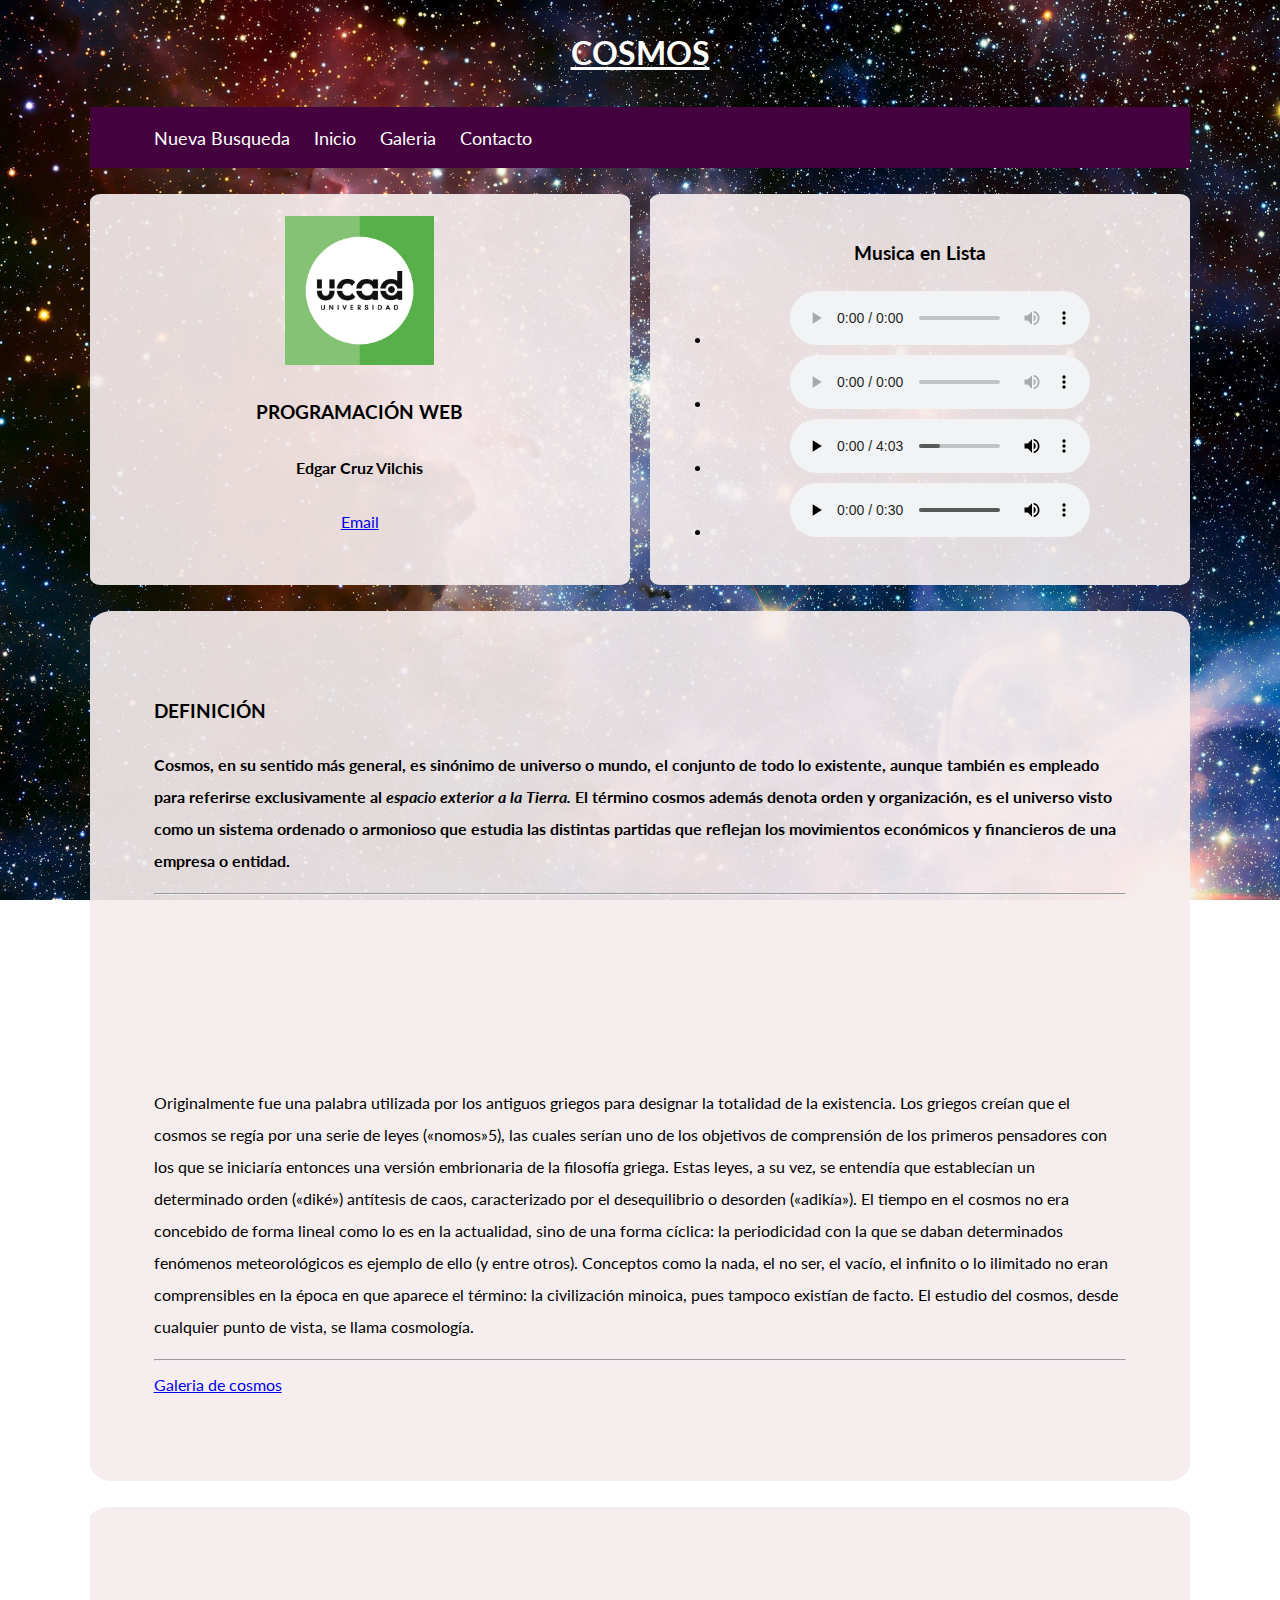
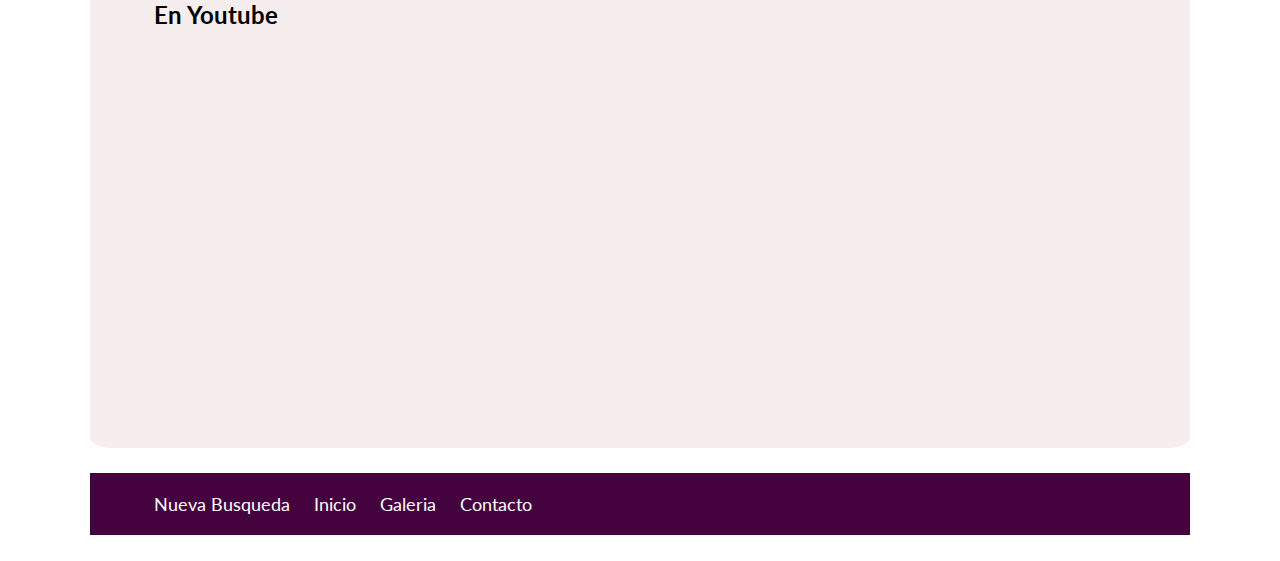
==== index.html @ a137c59d "Add files via upload" ====
<!DOCTYPE html>
<html lang="en">

	<head>
		<meta charset="UTF-8">
		<meta name="viewport" content="width=device-width, initial-scale=1.0">
		<link href="https://fonts.googleapis.com/css2?family=Lato:ital,wght@0,400;0,700;0,900;1,300&display=swap" rel="stylesheet">
		<title> COSMOS </title>
		<link rel="icon" type="image/jpg" href="icon.png"/>
		<link rel="stylesheet" href="css/normalize.css">
		<link rel="stylesheet" href="css/stylo.css">
	</head>

		<body class="fondo">
		

	<!-- TITULO -->	
		<h1> COSMOS  </h1>


		<footer>
			<nav class="navegacion">
				<a target="_blank"  href="https://www.google.com/">Nueva Busqueda</a>
				<a href="#">Inicio</a>
				<a href="#">Galeria</a>
				<a href="#">Contacto</a>
			</nav>
		</footer>

	<!-- PRESENTACION -->	
	<div  class="flex">


	
		<div class= "portada">
			<div>
				<img src="ucad.jpg"" alt="UCAD" width="30%" height="30%"> </div>
			<div>
				<h3>PROGRAMACIÓN WEB</h3>
				<h4>Edgar Cruz Vilchis</h4>
				<a href="mail:ecruzv@ucad.edu.mx" title="Enviar un correo">Email</a>
			</div>
		</div>

		<div class= "portada">

			<H3>Musica en Lista</H3>
				<ul>
					<li><audio  controls autoplay >
						<source src="Space.mp3" type="audio/mpeg">
						</audio>
					</li>
					<li><audio  controls >
						<source src="Space2.mp3" type="audio/mpeg">
						</audio>
					</li>
					<li><audio  controls >
						<source src="Space3.mp3" type="audio/mpeg">
						</audio>
					</li>
					<li><audio  controls >
						<source src="Space4.mp3" type="audio/mpeg">
						</audio>
					</li>
				</ul>
		</div>

	</div>

	<!-- DEFINICION -->
		<div class="principal">
		<h3>DEFINICIÓN</h3>
		<strong> Cosmos, en su sentido más general, es sinónimo de universo o mundo, el conjunto de todo lo existente, 
			aunque también es empleado para referirse exclusivamente al <i>espacio exterior a la Tierra.</i>
			​ El término cosmos además denota orden y organización, es el universo visto como un sistema ordenado o armonioso que estudia las 
		distintas partidas que reflejan los movimientos económicos y financieros de una empresa o entidad.</strong> 
		
		<p>
        <hr>
        <p>

			<video autoplay muted loop>
<source src="cosmos.mp4" type"video/mp4">

			</video>
			<p>

			Originalmente fue una palabra utilizada por los antiguos griegos para designar la totalidad de la existencia. 
			Los griegos creían que el cosmos se regía por una serie de leyes («nomos»5​), 
			las cuales serían uno de los objetivos de comprensión de los primeros pensadores con los que se iniciaría entonces 
			una versión embrionaria de la filosofía griega. Estas leyes, a su vez, se entendía que establecían un determinado orden 
			(«diké») antítesis de caos, caracterizado por el desequilibrio o desorden («adikía»). 
			El tiempo en el cosmos no era concebido de forma lineal como lo es en la actualidad, sino de una forma cíclica: 
			la periodicidad con la que se daban determinados fenómenos meteorológicos es ejemplo de ello (y entre otros). 
			Conceptos como la nada, el no ser, el vacío, el infinito o lo ilimitado no eran comprensibles en la época en que 
			aparece el término: la civilización minoica, pues tampoco existían de facto. El estudio del cosmos, desde cualquier 
			punto de vista, se llama cosmología.
		<p>
		 <hr>
		 <a href=https://pixabay.com/es/images/search/cosmos/>Galeria de cosmos</a>
		 <p>

		</div >

		<div class="principal">

		<h2>En Youtube</h2>
			<iframe width="560" height="315" src="https://www.youtube.com/embed/Y_plhk1FUQA?controls=0" title="COSMOS" frameborder="0" allow="accelerometer; autoplay; clipboard-write; encrypted-media; gyroscope; picture-in-picture" allowfullscreen></iframe>

		</div>
		
		<footer>
			<nav class="navegacion">
				<a target="_blank"  href="https://www.google.com/">Nueva Busqueda</a>
				<a href="#">Inicio</a>
				<a href="#">Galeria</a>
				<a href="#">Contacto</a>
			</nav>
		</footer>

		</body>
		
</html>
---- css/stylo.css ----
html{
    font-size: 62.5%; /*Reset para rems*/
}

/*Fuentes */
body{
    font-family: 'Lato', sans-serif;
    font-size: 1.6rem;
    line-height: 2;
    
}

h1{
    color:white;
    text-align: center;
    text-decoration-line: underline;
}
.fondo{
background-image: url(../cosmos.jpg);
background-size: cover;
background-attachment: fixed;
}

.portada{

    background-color: rgba(245, 237, 237, 0.918);
    border-radius: 2%;
    padding: 2%;
        flex-basis: calc(46% - 1rem);
        text-align: center;
    }
    
.principal{
margin: 0% 7% 2% 7%;
background-color: rgba(245, 237, 237, 0.918);
border-radius: 2%;
padding: 5%;
}

.header{
    align-content: center;
}

.flex{
    margin: 0% 7% 2% 7%;
    display: flex;
    justify-content: space-between;

}

footer{
    color: rgb(255, 255, 255);    
    margin: 0% 7% 2% 7%;
    background-color: rgb(68, 3, 63);
    padding-left: 5%;
    padding-top: 1% ;
    padding-bottom:1% ;

    }

    .navegacion a {
        color: rgb(255, 255, 255);
        text-decoration: none;
        font-size: 1.8rem;
        margin-right: 2rem;
    }
    
    .navegacion a:hover {
        font-weight: 900;
    }
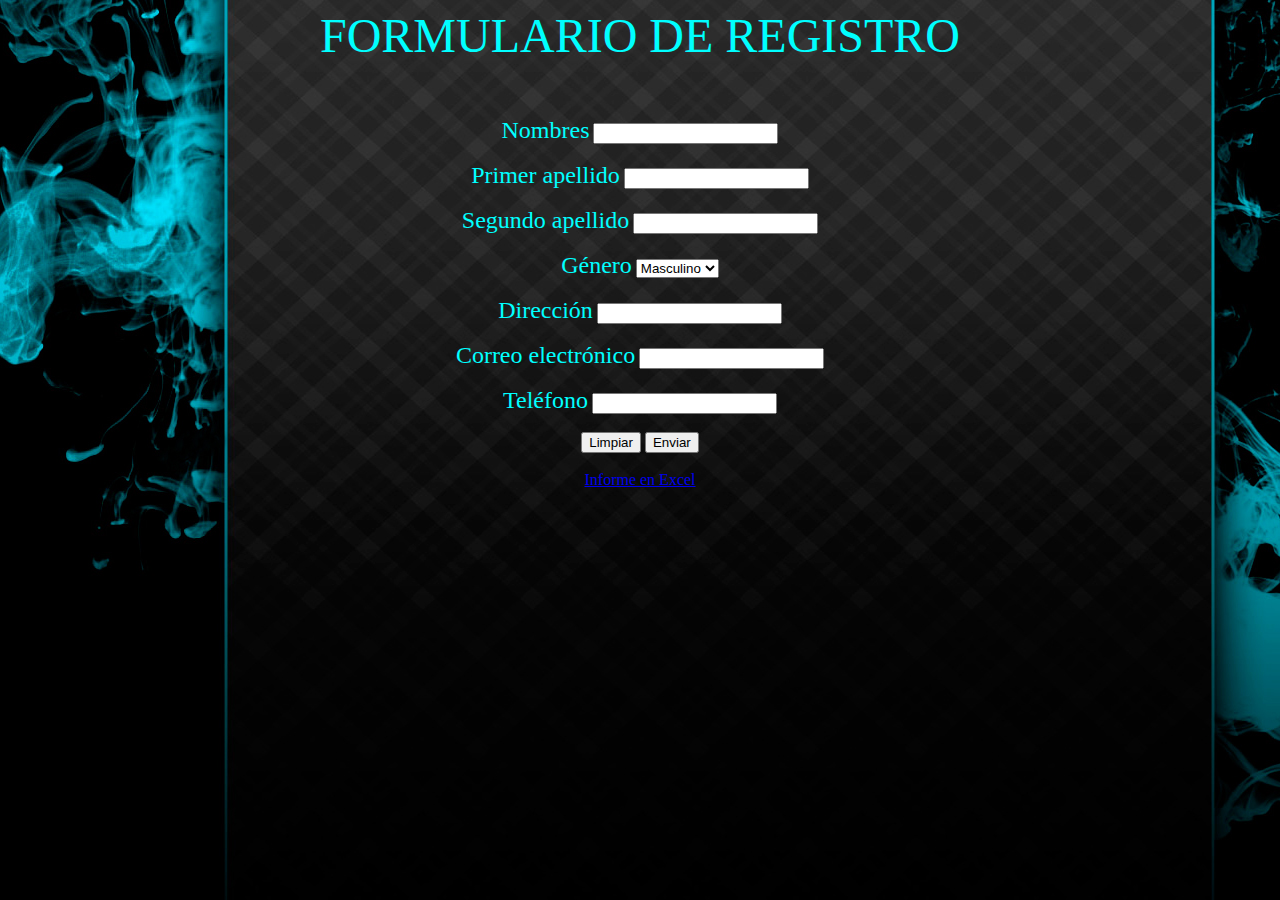
==== commit bd4c86d6: "eee" ====
--- a/index.html
+++ b/index.html
@@ -1,124 +1,55 @@
-<!DOCTYPE html>
-<html lang="en">
 
-	<head>
-		<meta charset="UTF-8">
-		<meta name="viewport" content="width=device-width, initial-scale=1.0">
-		<link href="https://fonts.googleapis.com/css2?family=Lato:ital,wght@0,400;0,700;0,900;1,300&display=swap" rel="stylesheet">
-		<title> COSMOS </title>
-		<link rel="icon" type="image/jpg" href="icon.png"/>
-		<link rel="stylesheet" href="css/normalize.css">
-		<link rel="stylesheet" href="css/stylo.css">
-	</head>
-
-		<body class="fondo">
-		
-
-	<!-- TITULO -->	
-		<h1> COSMOS  </h1>
+<html>
+<head>
+<meta http-equiv="Content-Type" content="text/html; charset=utf-8" />
+<title>Formulario Sindy Isaza</title>
+</head>
+<body background="Imagenes/fondo.jpg">
 
 
-		<footer>
-			<nav class="navegacion">
-				<a target="_blank"  href="https://www.google.com/">Nueva Busqueda</a>
-				<a href="#">Inicio</a>
-				<a href="#">Galeria</a>
-				<a href="#">Contacto</a>
-			</nav>
-		</footer>
+<form <strong action="apgform1.7.php">
 
-	<!-- PRESENTACION -->	
-	<div  class="flex">
+<P ALIGN=center> 
 
 
-	
-		<div class= "portada">
-			<div>
-				<img src="ucad.jpg"" alt="UCAD" width="30%" height="30%"> </div>
-			<div>
-				<h3>PROGRAMACIÓN WEB</h3>
-				<h4>Edgar Cruz Vilchis</h4>
-				<a href="mail:ecruzv@ucad.edu.mx" title="Enviar un correo">Email</a>
-			</div>
-		</div>
+<label> <font color="aqua" font size=7> FORMULARIO DE REGISTRO </font> </label>
+<br />
+<br />
+<br />
+<br />
 
-		<div class= "portada">
+<label for="input_nombres"><font color="aqua" font size=5>Nombres</font></label>
+<input id="input_nombres" type="text" name="Nombres" value="" />
+<br />
+<br />
+<label for="primer_apll"><font color="aqua" font size=5>Primer apellido</font></label>
+<input id="primer_apll" type="text" name="Primer apellido" value="" />
+<br /><br />
+<label for="segundo_apll"><font color="aqua" font size=5>Segundo apellido</font></label>
+<input id="segundo_apll" type="text" name="Segundo apellido" value="" />
+<br /><br />
 
-			<H3>Musica en Lista</H3>
-				<ul>
-					<li><audio  controls autoplay >
-						<source src="Space.mp3" type="audio/mpeg">
-						</audio>
-					</li>
-					<li><audio  controls >
-						<source src="Space2.mp3" type="audio/mpeg">
-						</audio>
-					</li>
-					<li><audio  controls >
-						<source src="Space3.mp3" type="audio/mpeg">
-						</audio>
-					</li>
-					<li><audio  controls >
-						<source src="Space4.mp3" type="audio/mpeg">
-						</audio>
-					</li>
-				</ul>
-		</div>
+<label for="input_Genero"><font color="aqua" font size=5>Género</font></label>
+<select id="select_genero" name="Genero">
+<option value="M">Masculino</option>
+<option value="F">Femenino</option>
+</select>
+<br /><br />
 
-	</div>
 
-	<!-- DEFINICION -->
-		<div class="principal">
-		<h3>DEFINICIÓN</h3>
-		<strong> Cosmos, en su sentido más general, es sinónimo de universo o mundo, el conjunto de todo lo existente, 
-			aunque también es empleado para referirse exclusivamente al <i>espacio exterior a la Tierra.</i>
-			​ El término cosmos además denota orden y organización, es el universo visto como un sistema ordenado o armonioso que estudia las 
-		distintas partidas que reflejan los movimientos económicos y financieros de una empresa o entidad.</strong> 
-		
-		<p>
-        <hr>
-        <p>
-
-			<video autoplay muted loop>
-<source src="cosmos.mp4" type"video/mp4">
-
-			</video>
-			<p>
-
-			Originalmente fue una palabra utilizada por los antiguos griegos para designar la totalidad de la existencia. 
-			Los griegos creían que el cosmos se regía por una serie de leyes («nomos»5​), 
-			las cuales serían uno de los objetivos de comprensión de los primeros pensadores con los que se iniciaría entonces 
-			una versión embrionaria de la filosofía griega. Estas leyes, a su vez, se entendía que establecían un determinado orden 
-			(«diké») antítesis de caos, caracterizado por el desequilibrio o desorden («adikía»). 
-			El tiempo en el cosmos no era concebido de forma lineal como lo es en la actualidad, sino de una forma cíclica: 
-			la periodicidad con la que se daban determinados fenómenos meteorológicos es ejemplo de ello (y entre otros). 
-			Conceptos como la nada, el no ser, el vacío, el infinito o lo ilimitado no eran comprensibles en la época en que 
-			aparece el término: la civilización minoica, pues tampoco existían de facto. El estudio del cosmos, desde cualquier 
-			punto de vista, se llama cosmología.
-		<p>
-		 <hr>
-		 <a href=https://pixabay.com/es/images/search/cosmos/>Galeria de cosmos</a>
-		 <p>
-
-		</div >
-
-		<div class="principal">
-
-		<h2>En Youtube</h2>
-			<iframe width="560" height="315" src="https://www.youtube.com/embed/Y_plhk1FUQA?controls=0" title="COSMOS" frameborder="0" allow="accelerometer; autoplay; clipboard-write; encrypted-media; gyroscope; picture-in-picture" allowfullscreen></iframe>
-
-		</div>
-		
-		<footer>
-			<nav class="navegacion">
-				<a target="_blank"  href="https://www.google.com/">Nueva Busqueda</a>
-				<a href="#">Inicio</a>
-				<a href="#">Galeria</a>
-				<a href="#">Contacto</a>
-			</nav>
-		</footer>
-
-		</body>
-		
-</html>
-
+<label for="direccion"><font color="aqua" font size=5>Dirección</font></label>
+<input id="direccion" type="text" name="Direccion" value="" />
+<br /><br />
+<label for="correo"><font color="aqua" font size=5>Correo electrónico</font></label>
+<input id="correo" type="text" name="Correo Electronico" value="" />
+<br /><br />
+<label for="telefono"><font color="aqua" font size=5>Teléfono</font></label>
+<input id="telefono" type="text" name="Telefono" value="" />
+<br /><br />
+<input type="reset" name="reset" value="Limpiar" />
+<input type="submit" name="submit" value="Enviar" />
+<br /><br />
+<a href="form.xls">Informe en Excel</a> 
+</form>
+</body>
+</html>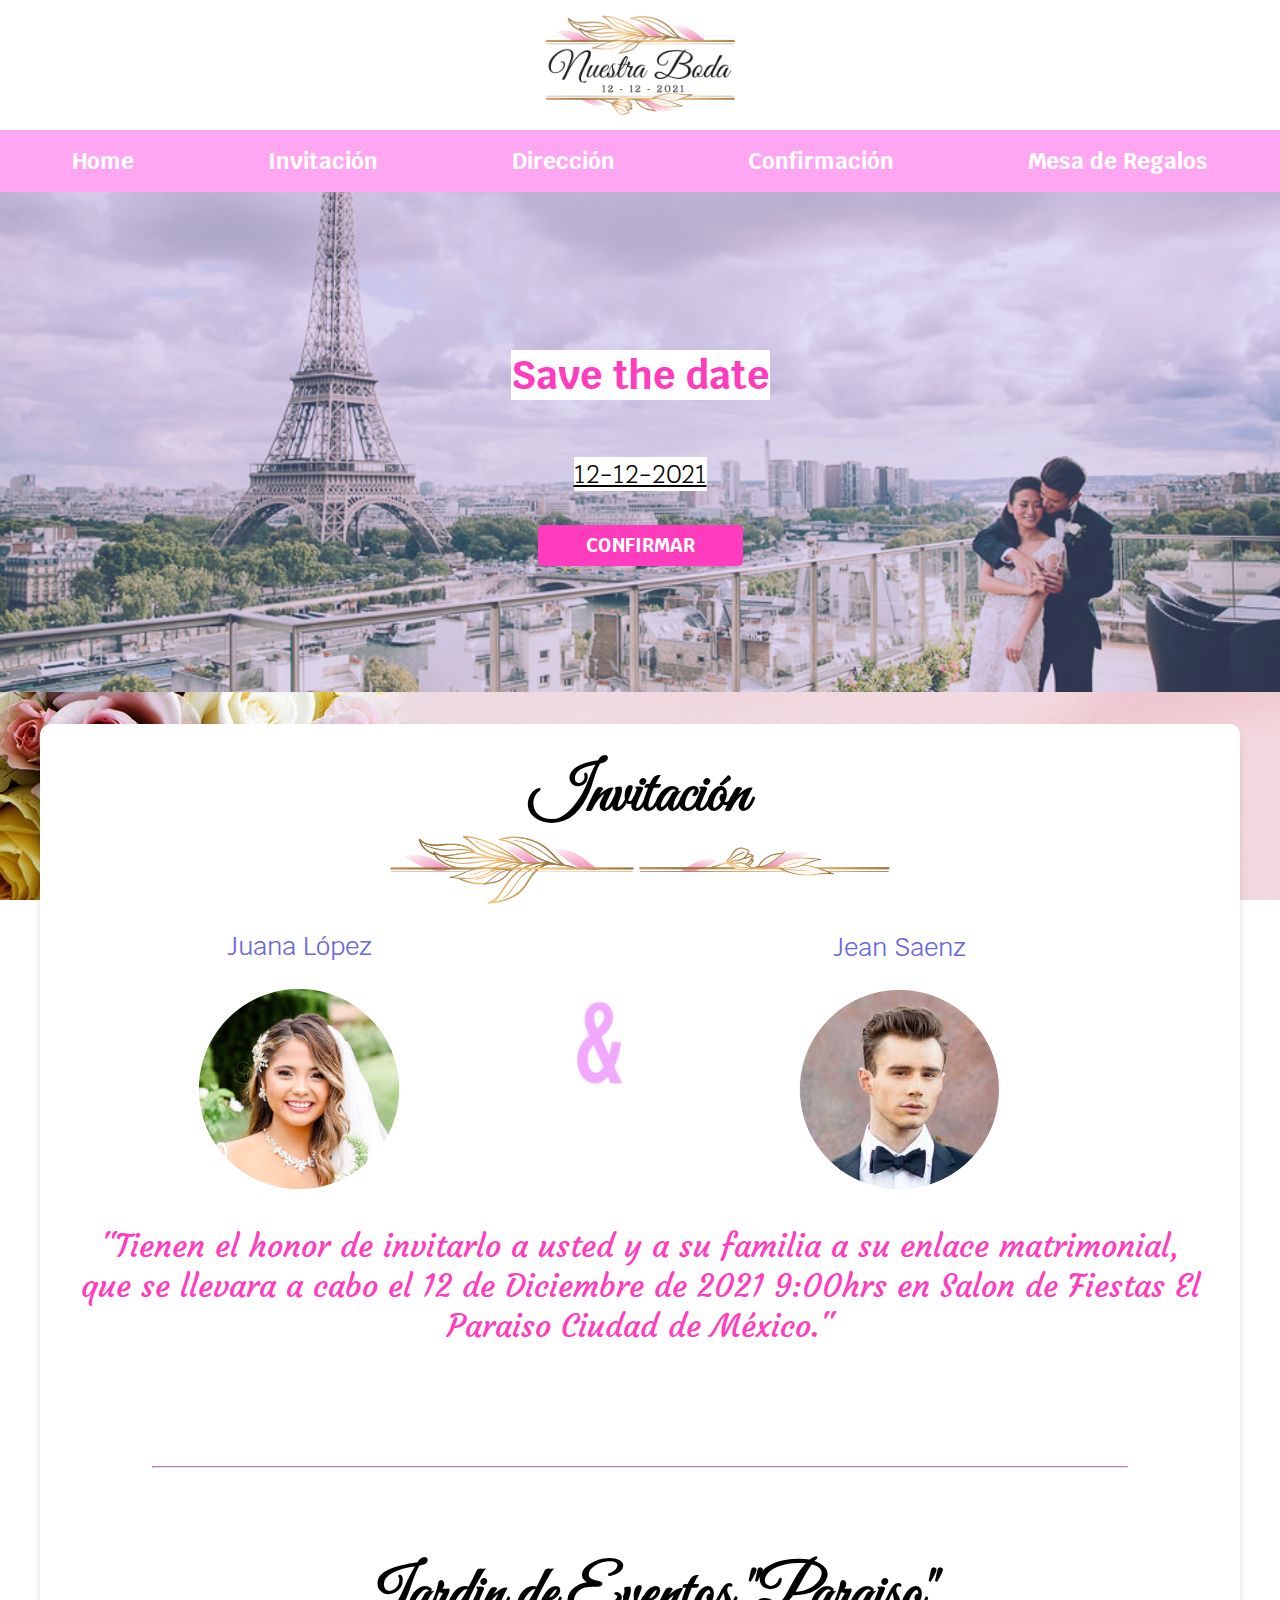
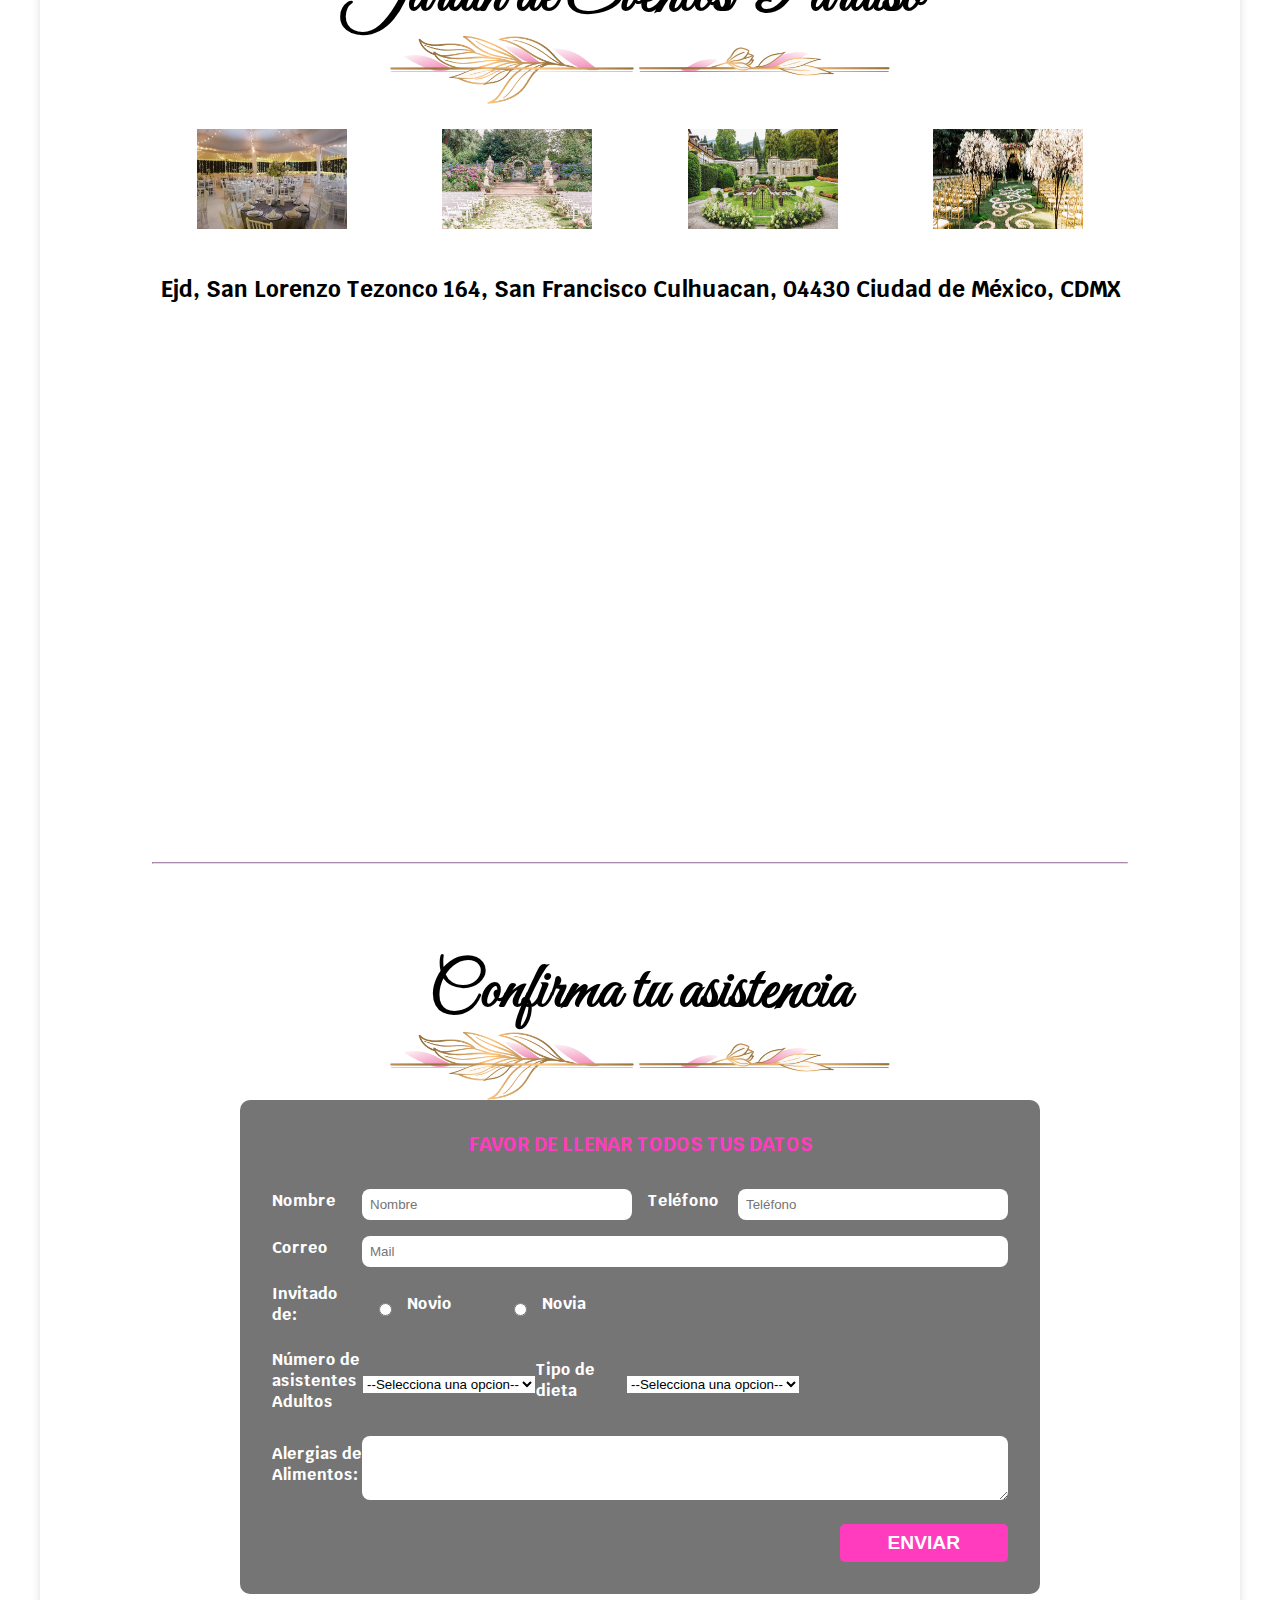
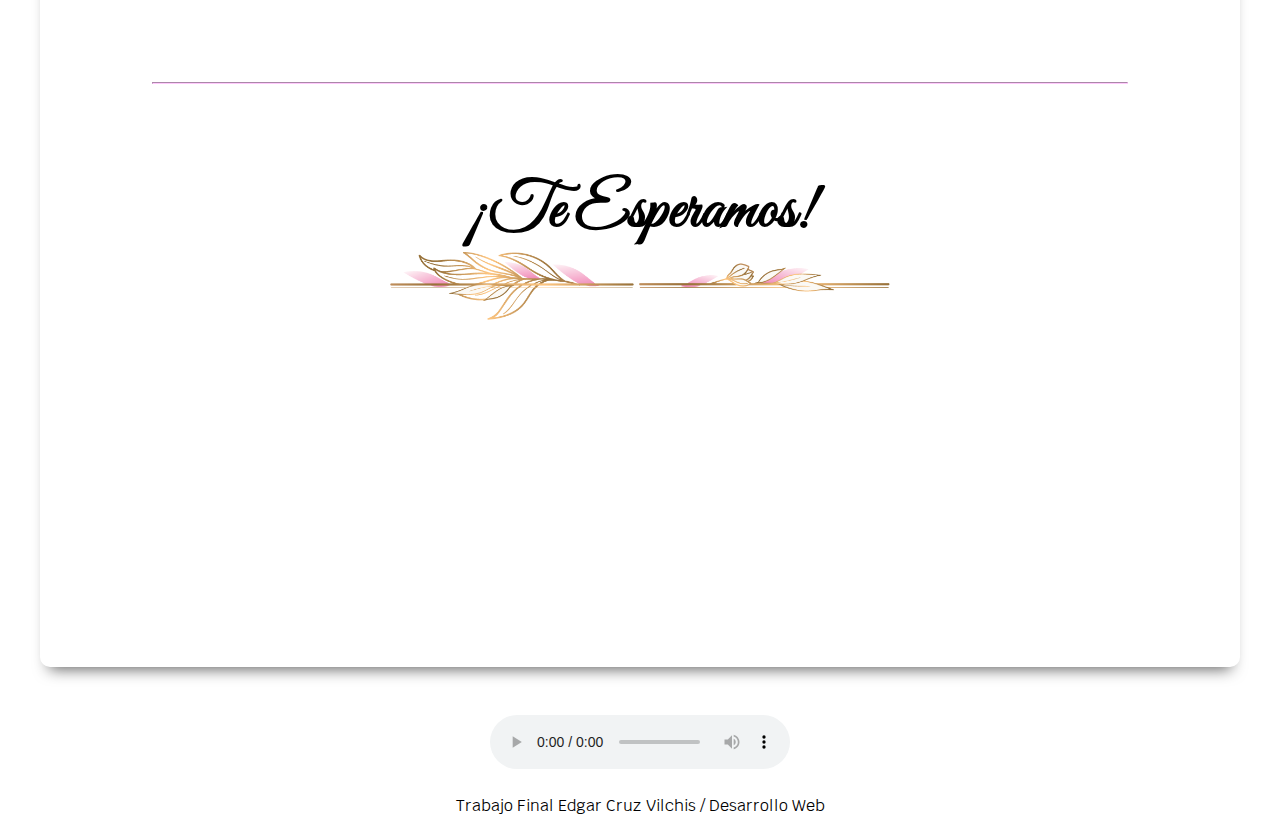
==== commit f207680b: "Proyecto Final" ====
--- a/index.html
+++ b/index.html
@@ -1,55 +1,270 @@
-
-<html>
-<head>
-<meta http-equiv="Content-Type" content="text/html; charset=utf-8" />
-<title>Formulario Sindy Isaza</title>
-</head>
-<body background="Imagenes/fondo.jpg">
-
-
-<form <strong action="apgform1.7.php">
-
-<P ALIGN=center> 
-
-
-<label> <font color="aqua" font size=7> FORMULARIO DE REGISTRO </font> </label>
-<br />
-<br />
-<br />
-<br />
-
-<label for="input_nombres"><font color="aqua" font size=5>Nombres</font></label>
-<input id="input_nombres" type="text" name="Nombres" value="" />
-<br />
-<br />
-<label for="primer_apll"><font color="aqua" font size=5>Primer apellido</font></label>
-<input id="primer_apll" type="text" name="Primer apellido" value="" />
-<br /><br />
-<label for="segundo_apll"><font color="aqua" font size=5>Segundo apellido</font></label>
-<input id="segundo_apll" type="text" name="Segundo apellido" value="" />
-<br /><br />
-
-<label for="input_Genero"><font color="aqua" font size=5>Género</font></label>
-<select id="select_genero" name="Genero">
-<option value="M">Masculino</option>
-<option value="F">Femenino</option>
-</select>
-<br /><br />
-
-
-<label for="direccion"><font color="aqua" font size=5>Dirección</font></label>
-<input id="direccion" type="text" name="Direccion" value="" />
-<br /><br />
-<label for="correo"><font color="aqua" font size=5>Correo electrónico</font></label>
-<input id="correo" type="text" name="Correo Electronico" value="" />
-<br /><br />
-<label for="telefono"><font color="aqua" font size=5>Teléfono</font></label>
-<input id="telefono" type="text" name="Telefono" value="" />
-<br /><br />
-<input type="reset" name="reset" value="Limpiar" />
-<input type="submit" name="submit" value="Enviar" />
-<br /><br />
-<a href="form.xls">Informe en Excel</a> 
-</form>
-</body>
+<!DOCTYPE html>
+<html lang="en">
+<head>
+    <meta charset="UTF-8">
+    <meta name="viewport" content="width=device-width, initial-scale=1.0">
+    <meta http-equiv="X-UA-Compatible" content="ie=edge">
+    <title>Nuestra Boda</title>
+    <link rel="stylesheet" href="https://necolas.github.io/normalize.css/8.0.0/normalize.css">
+    <link href="https://fonts.googleapis.com/css?family=Krub:400,700" rel="stylesheet">
+    <link href="https://fonts.googleapis.com/css2?family=Great+Vibes&display=swap" rel="stylesheet">
+    <link href="https://fonts.googleapis.com/css2?family=Courgette&display=swap" rel="stylesheet">
+    <link rel="stylesheet" href="css/style.css">
+</head>
+<body>
+
+    <header class="header">
+        <img src="img/logo.png" alt="logo" height="100px">
+    </header>
+
+    <div class=" nav-bg">
+        <nav class="navegacion contenedor">
+            <a href="#">Home</a>
+            <a href="#invitacion">Invitación</a>
+            <a href="#direccion">Dirección</a>
+            <a href="#confirma">Confirmación</a>
+            <a href="https://mesaderegalos.liverpool.com.mx/eventodebusqueda">Mesa de Regalos</a>
+        </nav>
+    </div>
+    
+
+    <div class="hero">
+        <div class="contenido-hero">
+            <div id="countdown" class="countdown">
+
+                <script>
+var end = new Date('12/12/2021 9:30 AM');
+
+    var _second = 1000;
+    var _minute = _second * 60;
+    var _hour = _minute * 60;
+    var _day = _hour * 24;
+    var timer;
+
+    function showRemaining() {
+        var now = new Date();
+        var distance = end - now;
+        if (distance < 0) {
+
+            clearInterval(timer);
+            document.getElementById('countdown').innerHTML = 'EXPIRED!';
+
+            return;
+        }
+        var days = Math.floor(distance / _day);
+        var hours = Math.floor((distance % _day) / _hour);
+        var minutes = Math.floor((distance % _hour) / _minute);
+        var seconds = Math.floor((distance % _minute) / _second);
+
+        document.getElementById('countdown').innerHTML = days + ' dias, ';
+        document.getElementById('countdown').innerHTML += hours + ' horas, ';
+        document.getElementById('countdown').innerHTML += minutes + ' minutos y ';
+        document.getElementById('countdown').innerHTML += seconds + ' segundos';
+    }
+    timer = setInterval(showRemaining, 1000);
+                </script>
+        </div>
+
+            <h2>Save the date</h2>
+            <h3 id="invitacion">12-12-2021</h3>
+            <a class="boton" href="#contacto">Confirmar</a>
+
+            
+        </div>
+        
+    </div>
+    
+
+    <div class="contenedor sombra">
+
+
+
+
+
+        <h2 >Invitación</h2>
+        <div class="centrar">
+        <img src="img/separador.png" alt="separador" width="500px">
+         </div>
+        <main class="servicios">
+
+
+                <div class="servicio">
+                    <h3>Juana López</h3>
+                    <div>
+
+                        <img src="img/retrato1.png" alt="novia" width="200px">
+                    </div>
+                </div>
+
+                <div class="servicio">
+                    <img src="img/symbol.png" alt="symbol" width="50px">
+                </div>
+
+                <div class="servicio">
+                    <h3>Jean Saenz </h3>
+                    <div>
+
+                        <img src="img/retrato2.png" alt="novio" width="200px">
+                    </div>
+                </div>
+                
+        </main>
+        <div class="invita">
+        <h3>"Tienen el honor de invitarlo a usted y a su familia a su enlace matrimonial, que se llevara a cabo el 12 de Diciembre de 2021 9:00hrs en Salon de Fiestas El Paraiso Ciudad de México." </h3>
+    </div>
+<div class="espacio" id="direccion">
+    <hr style="border-color:rgb(255, 201, 252);">
+</div>
+
+
+        <h2>Jardin de Eventos "Paraiso"</h2>
+        <div class="centrar">
+            <img src="img/separador.png" alt="separador" width="500px">
+             </div>
+        <ul class="galeria">
+            <li><a href="#img1"><img src="img/salon/01.jpg"></a></li>
+            <li><a href="#img2"><img src="img/salon/02.jpg"></a></li>
+            <li><a href="#img3"><img src="img/salon/03.jpg"></a></li>
+            <li><a href="#img4"><img src="img/salon/04.jpg"></a></li>
+        </ul>
+    
+        <h1>Ejd, San Lorenzo Tezonco 164, San Francisco Culhuacan, 04430 Ciudad de México, CDMX</h1>
+
+        <div class="modal" id="img1">
+            <h3>Recepción</h3>
+            <div class="imagen">
+                <a href="#img4">&#60;</a>
+                <a href="#img2"><img src="img/salon/02.jpg"></a>
+                <a href="#img2">></a>
+            </div>
+            <a class="cerrar" href="#direccion">X</a>
+        </div>
+        
+        <div class="modal" id="img2">
+            <h3>Amenidades</h3>
+            <div class="imagen">
+                <a href="#img1">&#60;</a>
+                <a href="#img3"><img src="img/salon/03.jpg"></a>
+                <a href="#img3">></a>
+            </div>
+            <a class="cerrar" href="#direccion">X</a>
+        </div>
+        
+        <div class="modal" id="img3">
+            <h3>Ceremonia</h3>
+            <div class="imagen">
+                <a href="#img2">&#60;</a>
+                <a href="#img4"><img src="img/salon/04.jpg"></a>
+                <a href="#img4">></a>
+            </div>
+            <a class="cerrar" href="#direccion">X</a>
+        </div>
+        
+        <div class="modal" id="img4">
+            <h3>Ceremonia</h3>
+            <div class="imagen">
+                <a href="#img3">&#60;</a>
+                <a href="#img1"><img src="img/salon/01.jpg"></a>
+                <a href="#img1">></a>
+            </div>
+            <a class="cerrar" href="#direccion">X</a>
+        </div>
+
+        <div>
+        <iframe src="https://www.google.com/maps/embed?pb=!1m18!1m12!1m3!1d9418.755627486627!2d-99.12180366573001!3d19.33080184071251!2m3!1f0!2f0!3f0!3m2!1i1024!2i768!4f13.1!3m3!1m2!1s0x85ce01e7430fdd7d%3A0x455e59672c509347!2zSmFyZMOtbiBQYXJhw61zbw!5e0!3m2!1sen!2smx!4v1628964243852!5m2!1sen!2smx" width="100%" height="450" style="border:0;" allowfullscreen="" loading="lazy"></iframe>
+        </div>
+<div class="espacio" id="confirma">
+    <hr style="border-color:rgb(255, 201, 252);">
+</div>
+
+        <div id="contacto" class="contacto">
+            <h2>Confirma tu asistencia</h2>
+            <div class="centrar">
+                <img src="img/separador.png" alt="separador" width="500px">
+                 </div>
+            <form class="formulario" action="#" method="POST">
+                <legend>Favor de llenar todos tus datos</legend>
+
+                <div class="contenedor-campos">
+                    <div class="campo">
+                        <label>Nombre</label>
+                        <input type="text" name="nombre" placeholder="Nombre" required>
+                    </div>
+                    <div class="campo">
+                        <label>Teléfono</label>
+                        <input type="tel" name="telefono" placeholder="Teléfono">
+                    </div>
+                    <div class="campo w-100">
+                        <label>Correo</label>
+                        <input type="mail" name="correo" placeholder="Mail">
+                    </div>
+
+                    <div class="campo">
+                        <label>Invitado de:</label>
+                        <input type="radio" id="novio" name="novio" value="Novio">
+                        <label for="novio">Novio</label><br>
+                        <input type="radio" id="novia" name="novia" value="Novia">
+                        <label for="novia">Novia</label><br>
+                    </div>
+
+                    <div class= "campo">                
+                        <label>Número de asistentes Adultos</label>                 
+                        <select name="dieta" id="dieta">
+                            <option value="">--Selecciona una opcion--</option>
+                            <option value="01">01</option>
+                            <option value="02">02</option>
+                            <option value="03">03</option>
+                        </select>
+
+                        <label>Tipo de dieta</label>                 
+                        <select name="dieta" id="dieta">
+                            <option value="">--Selecciona una opcion--</option>
+                            <option value="Vegano">Vegano</option>
+                            <option value="Vegetariano">Vegetariano</option>
+                            <option value="Mixta">Mixta</option>
+                            <option value="Otro">Otro</option>
+                        </select>
+                    </div>
+
+                    <div class="campo w-100">
+                        <label placeholder="Especificaciones adicionales">Alergias de Alimentos:</label>
+
+                        <textarea></textarea>
+                    </div>
+                </div><!--.contenedor-campos-->
+                <div class="enviar">
+                    <input class="boton" type="submit" value="Enviar">
+                </div>
+            </form>
+        </div>
+
+        <div class="espacio" id="confirma">
+            <hr style="border-color:rgb(255, 201, 252);">
+        </div>
+        <div id="contacto" class="contacto">
+            <h2>¡Te Esperamos!</h2>
+            <div class="centrar">
+                <img src="img/separador.png" alt="separador" width="500px">
+            </div>
+
+            <div class="centrar">
+        <iframe width="560" height="315" src="https://www.youtube.com/embed/P9iKATG9BW4?controls=0" title="YouTube video player" frameborder="0" allow="accelerometer; autoplay; clipboard-write; encrypted-media; gyroscope; picture-in-picture" allowfullscreen></iframe>
+    </div>
+    </div>
+
+    </div>
+
+
+
+
+    <footer class="footer">
+        <audio controls>
+            <source src="song.mp3" type="audio/mp3" autoplay loop>>
+        </audio>
+        <p>Trabajo Final Edgar Cruz Vilchis / Desarrollo Web</p>
+    </footer>
+
+
+    
+</body>
 </html>--- a/css/style.css
+++ b/css/style.css
@@ -0,0 +1,418 @@
+:root {
+    --blanco: #ffffff;
+    --primario: #ff3cbe;
+    --secundario: #ffa6f3;
+    --gris: #757575;
+    --oscuro: #212121;
+}
+html {
+    box-sizing: border-box;
+    min-height: 100%;
+
+}
+*, *:before, *:after {
+    box-sizing: inherit;
+}
+#page {
+    margin: 0px auto;
+    width: 100%;
+}
+
+p {
+    line-height: 2;
+}
+body {
+    font-family: 'Krub', sans-serif, 'Great Vibes', 'Courgette', cursive;;
+    background-image: url(../img/background.jpg);
+    background-attachment: fixed;
+    background-repeat: no-repeat;
+    background-size:cover;
+    min-height: 100%;
+    margin: 0;
+    padding: 130px 0 0 0;
+    
+}
+h1 {
+    font-size: 1.4rem;
+
+}
+h1 span {
+    font-size: 1.4rem;
+}
+h1, h2, h3 {
+    text-align: center;
+}
+h2 {
+    font-size: 2.4rem;
+    
+}
+h3 {
+    color: var(--secundario);
+    font-weight: 400;
+    font-size: 1.6rem;
+}
+
+.header{
+    display: flex;
+    align-items: center;
+    justify-content: center;
+
+    position: fixed;
+    top: 0;
+    width: 100%;
+    padding: 15px 20px;
+    background-color: rgb(255, 255, 255);
+    font-size: 20px;
+    color: #FFFFFF;
+
+}
+
+.contenedor {
+    margin: 0 auto;
+    max-width: 1200px;
+    
+}
+
+.centrar{
+    display: flex;
+    justify-content: center;
+}
+
+.contenedor h2{
+    font-family: 'Great Vibes';
+    font-size: 4rem;
+    margin: 0%;
+}
+.sombra {
+    padding: 2rem;
+    margin-bottom: 3rem;
+    background-color: rgba(255, 255, 255, 1);
+    border-radius: 10px;
+    -webkit-box-shadow: 0px 11px 15px -9px rgba(0,0,0,0.63);
+    -moz-box-shadow: 0px 11px 15px -9px rgba(0,0,0,0.63);
+    box-shadow: 0px 11px 15px -9px rgba(0,0,0,0.63);
+}
+.nav-bg {
+    background-color: var(--secundario);
+
+    
+}
+.espacio{
+    padding: 5rem;
+}
+.navegacion {
+    display: flex;
+    flex-direction: column;
+    align-items: center;
+}
+@media (min-width:768px) {
+    .navegacion {
+        flex-direction: row;
+        justify-content: space-between;
+    }
+}
+.navegacion a{
+    padding: 1rem 2rem;
+    color: var(--blanco);
+    text-decoration: none;
+    font-size: 1.4rem;
+    font-weight: 700;
+}
+.navegacion a:hover {
+    background-color: var(--primario);
+    color: var(--oscuro);
+}
+.navegacion a:last-of-type {
+    margin-bottom:0;
+}
+@media (min-width:768px) {
+    .navegacion a{
+        margin-bottom: 0;
+    }
+}
+.hero {
+    height: 500px;
+    background-image: url(../img/hero.jpg);
+    margin-bottom: 2rem;
+    position: relative;
+    background-size: cover;
+    background-attachment: fixed;
+    background-position: center;
+}
+.contenido-hero {
+    background-color: rgba(108, 110, 255, 0.2);
+    position: absolute;
+    width: 100%;
+    height: 100%;
+    display: flex;
+    flex-direction: column;
+   align-items: center;
+   justify-content: center;
+}
+
+.contenido-hero h2{
+color: #ff3cbe;
+background-color: var(--blanco);
+
+}
+
+
+.contenido-hero h3 {
+    
+    color:rgb(7, 7, 7);
+    font-weight: bold;
+    text-decoration: underline;
+    background-color: var(--blanco);
+
+    
+}
+
+.countdown {
+    font-size: 2rem;
+    color:#000000;
+    font-weight: bold;
+    text-decoration: underline;
+    background-color: var(--secundario);
+}
+
+.boton {
+    background-color: var(--primario);
+    color: var(--blanco);
+    margin-top: .5rem;
+    padding: .5rem 3rem;
+    border-radius: 5px;
+    font-weight: 700;
+    text-decoration: none;
+    text-transform: uppercase;
+    font-size: 1.2rem;
+    border:none;
+}
+.boton:hover{
+    cursor: pointer;
+}
+
+@media (min-width:768px) {
+    .servicios {
+        display: grid;
+        grid-template-columns: 40% 10% 40%;
+        column-gap: 1rem;
+    }
+}
+.servicio {
+    text-align:center;
+}
+.servicio {
+    display: flex;
+    flex-direction: column;
+    align-items: center;
+    justify-content: center;
+}
+.servicio h3{
+    color: rgb(104, 104, 219);
+    font-weight: bold;
+    
+}
+
+
+.iconos {
+    display: flex;
+    height: 150px;
+    width: 150px;
+    justify-content:space-around;
+    align-items: center;
+    background-color: var(--primario);
+    border-radius: 50%;
+}
+.invita h3{
+    font-size: 2rem;
+    font-family: 'Courgette';
+    color: var(--primario);
+}
+
+
+.formulario {
+    background-color: var(--gris);
+    padding: 2rem;
+    border-radius: 10px;
+}
+.formulario legend {
+    text-align: center;
+    font-size: 1.2rem;
+    color: var(--primario);
+    margin-bottom: 2rem;
+    display: block;
+    text-transform: uppercase;
+    font-weight: 700;
+}
+@media (min-width:768px) {
+    .formulario {
+        max-width: 800px;
+        margin: 0 auto;
+    }
+}
+.contenedor-campos {
+    display: flex;
+    justify-content: space-between;
+    flex-wrap: wrap;
+}
+
+.campo {
+    margin-bottom: 1rem;
+    width: 100%;
+}
+@media (min-width:480px) {
+    .campo {
+        display: flex;
+        align-items: center;
+    }
+}
+@media (min-width: 768px) {
+    .campo{
+        flex: 0 0 calc(50% - .5rem)
+    }
+}
+.campo label {
+    color: var(--blanco);
+    font-weight: 700;
+    margin-bottom: .5rem;
+    display: block;
+}
+@media (min-width:480px) {
+    .campo label {
+        flex: 0 0 90px;
+    }
+}
+.campo input[type="text"],
+.campo input[type="tel"],
+.campo input[type="mail"],
+.campo input[type="radio"],
+.campo input[type="option"],
+.campo textarea {
+    width: 100%;
+    padding: .5rem;
+    border: none;
+    border-radius: .5rem;
+    
+}
+@media (min-width: 768px) {
+    :is(.campo) :is( 
+        input[type="text"], 
+        input[type="radio"],  
+        input[type="tel"],  
+        input[type="mail"] , 
+        input[type="option"] , 
+        textarea ) {
+        flex: 1;
+    }
+}
+
+.w-100{
+    flex: 0 0 100%;
+}
+.campo textarea {
+    height: 4rem;
+}
+
+.enviar {
+    display: flex;
+    justify-content: flex-end;
+}
+
+.footer {
+    text-align: center;
+}
+
+
+
+
+/*Estilos de la galeria*/
+
+.galeria {
+	width: 90%;
+	margin: auto;
+	list-style: none;
+	padding: 20px;
+	box-sizing: border-box;
+	
+	display: flex;
+	flex-wrap: wrap;
+	justify-content: space-around;
+}
+
+.galeria li {
+	margin: 5px;
+}
+
+.galeria img {
+	width: 150px;
+	height: 100px;
+}
+
+/*Estilos del modal*/
+
+.modal {
+	display: none;
+}
+
+.modal:target {
+	
+	display: block;
+	position: fixed;
+	background: rgba(0,0,0,0.8);
+	top: 0;
+	left: 0;
+	width: 100%;
+	height: 100%;
+}
+
+.modal h3 {
+	color: #fff;
+	font-size: 30px;
+	text-align: center;
+	margin: 15px 0;
+}
+
+.imagen {
+	width: 100%;
+	height: 50%;
+	
+	display: flex;
+	justify-content: center;
+	align-items: center;
+}
+
+.imagen a {
+	color: #fff;
+	font-size: 40px;
+	text-decoration: none;
+	margin: 0 10px;
+}
+
+.imagen a:nth-child(2) {
+	margin: 0;
+	height: 100%;
+	flex-shrink: 2;
+}
+
+.imagen img {
+	width: 500px;
+	height: 100%;
+	max-width: 100%;
+	border: 7px solid #fff;
+	box-sizing: border-box;
+}
+
+.cerrar {
+	display: block;
+	background: #fff;
+	width: 25px;
+	height: 25px;
+	margin: 15px auto;
+	text-align: center;
+	text-decoration: none;
+	font-size: 25px;
+	color: #000;
+	padding: 5px;
+	border-radius: 50%;
+	line-height: 25px;
+}
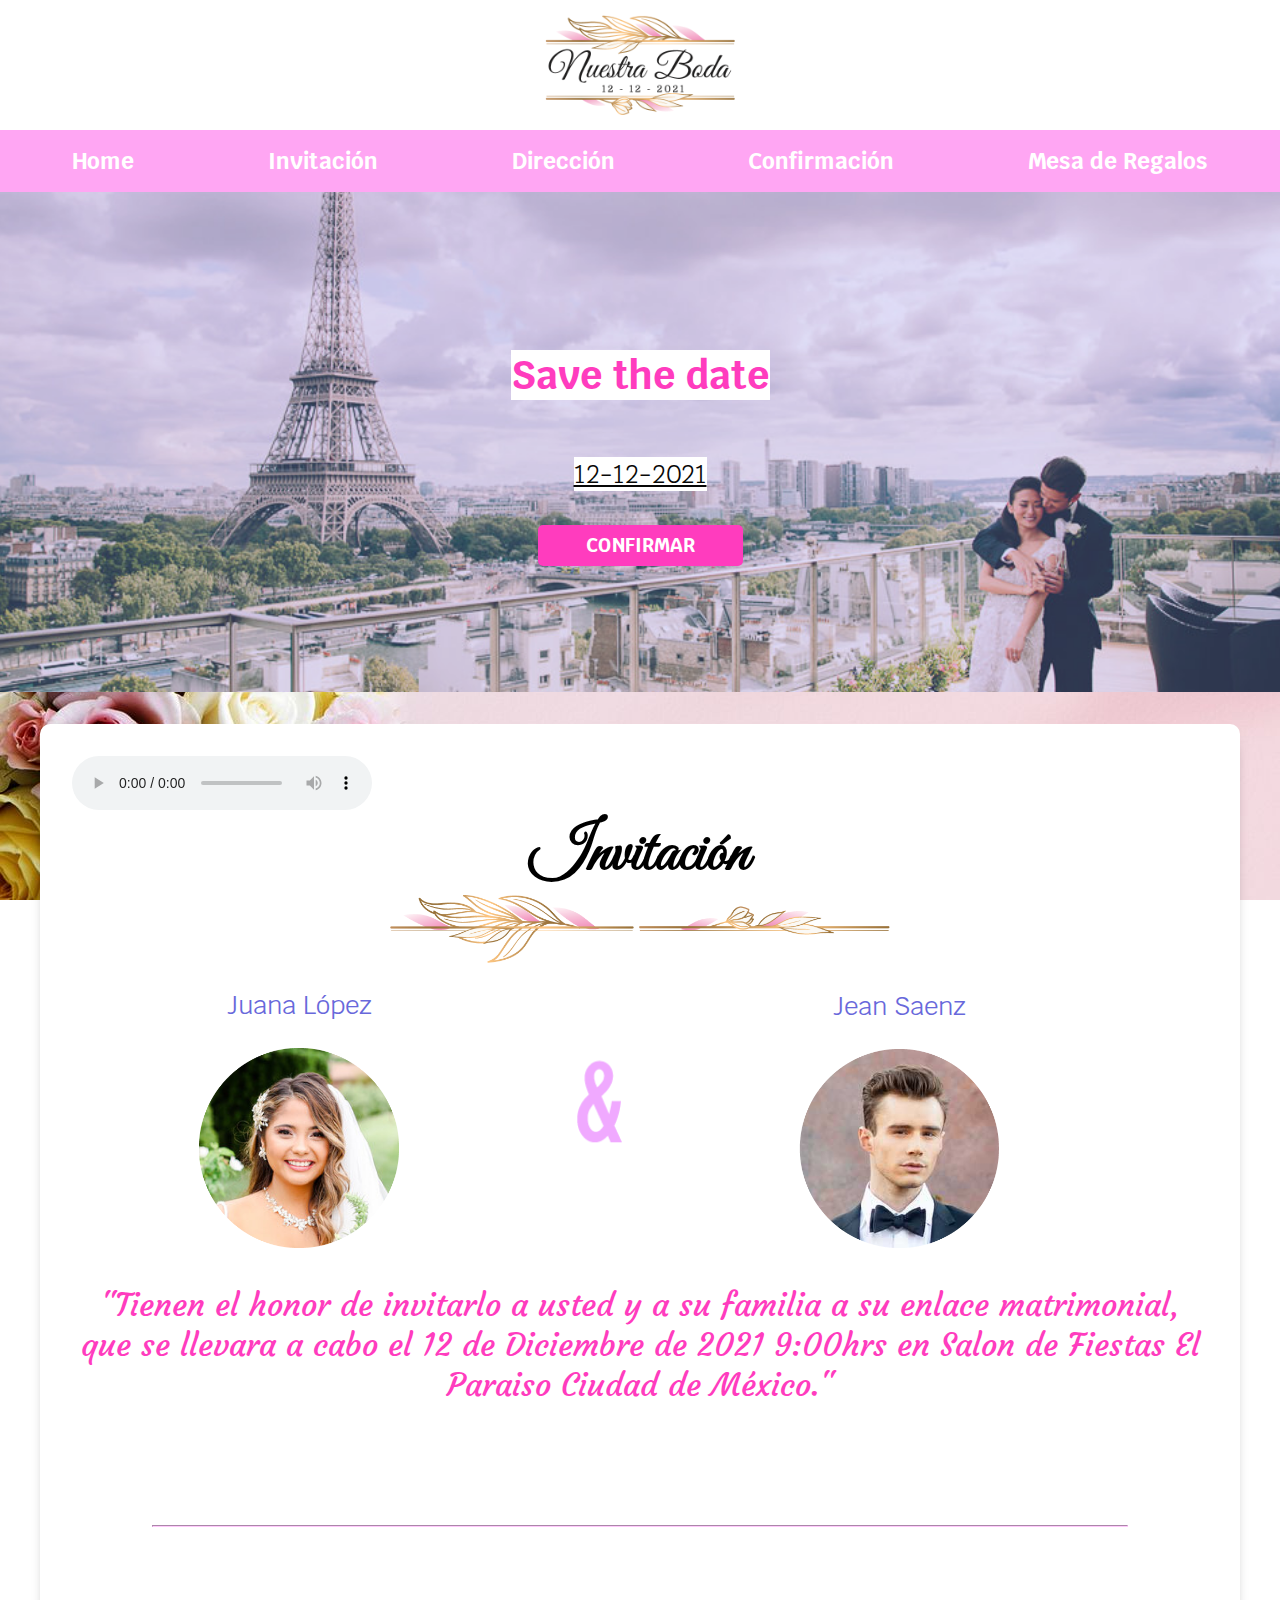
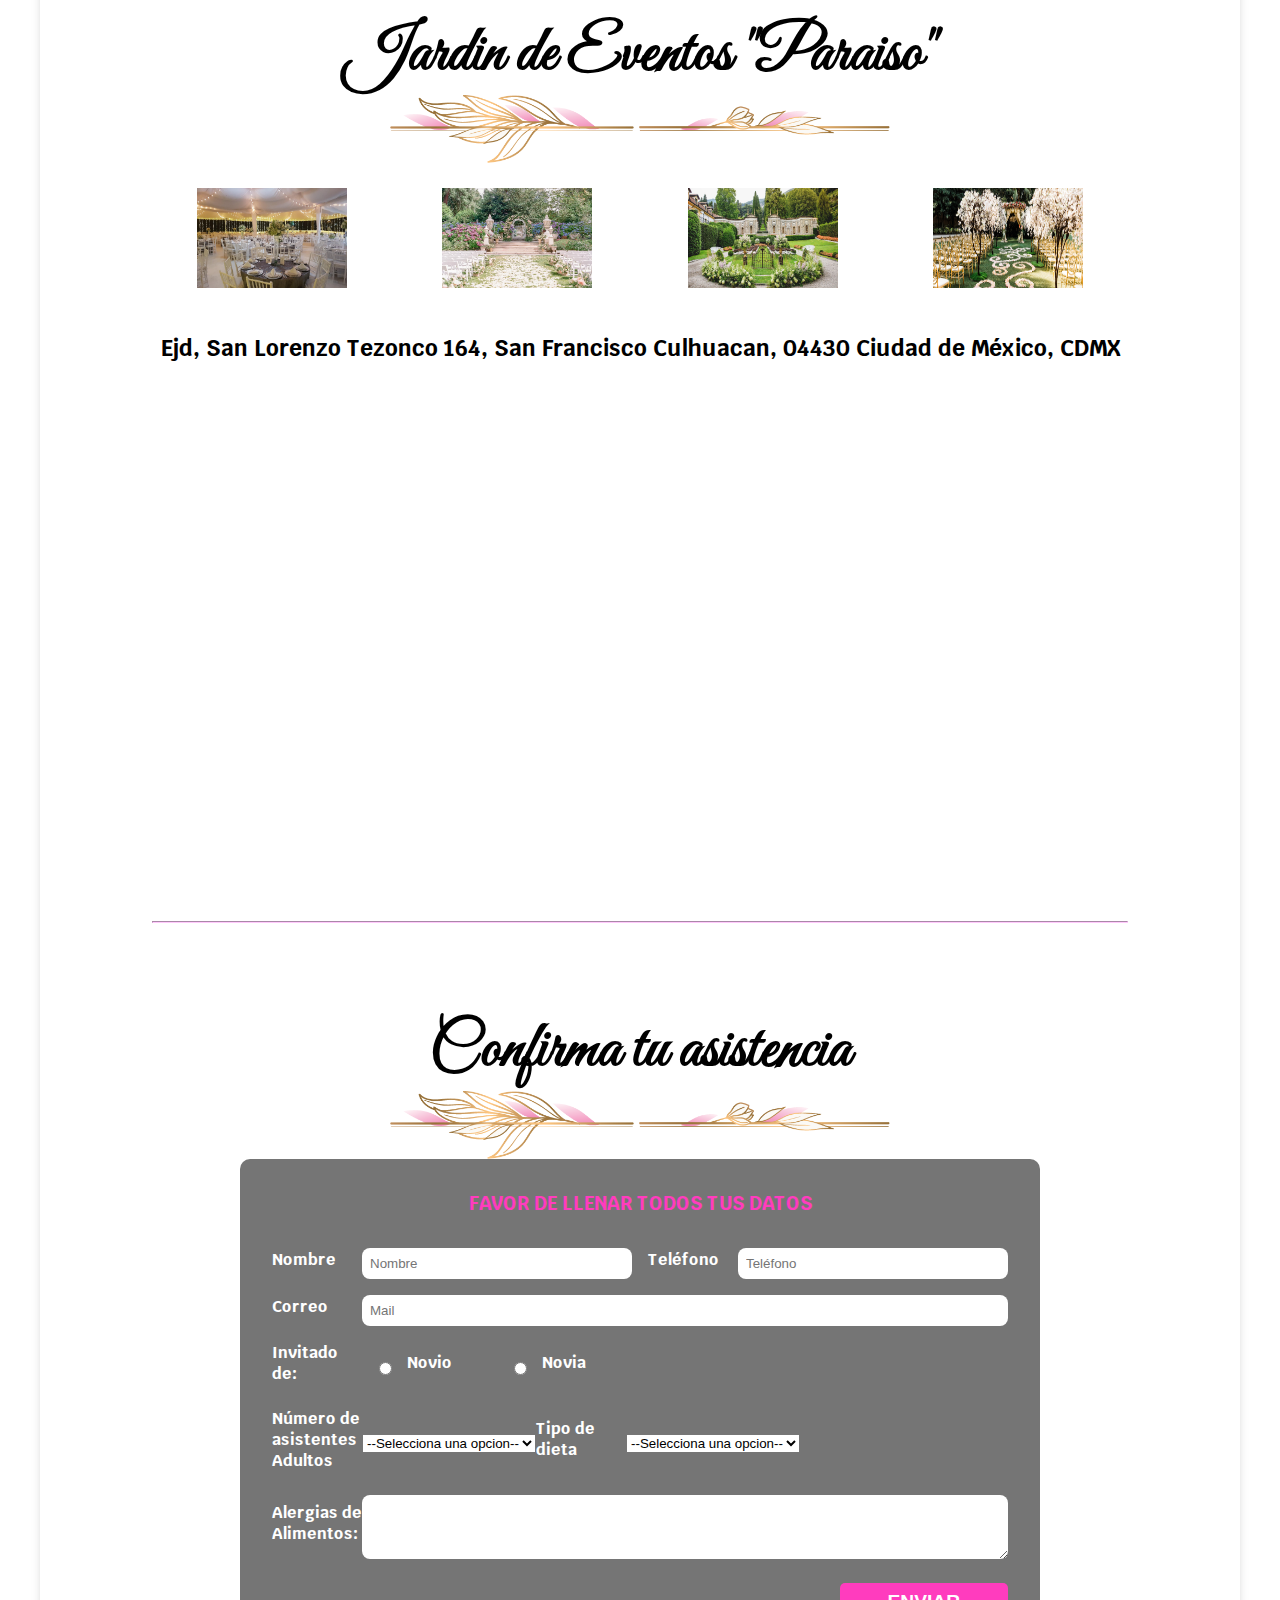
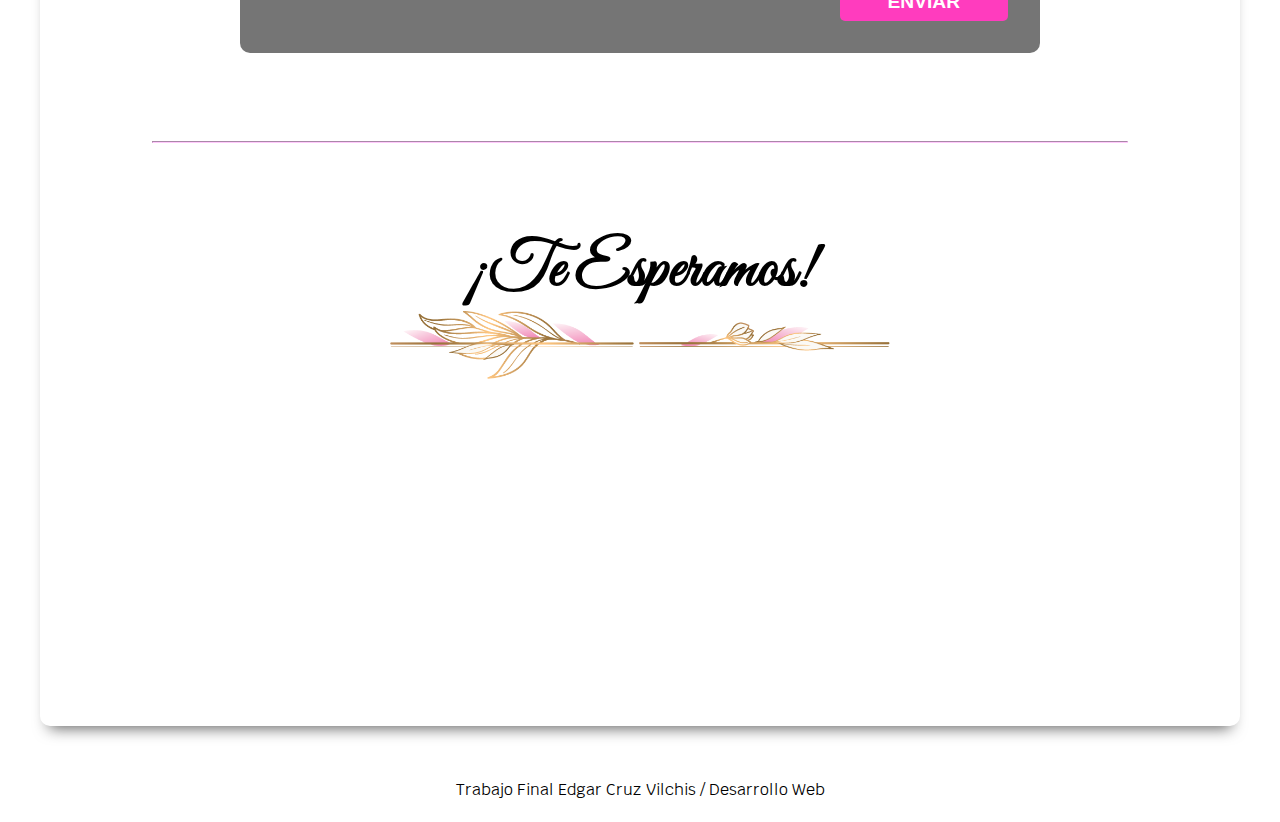
==== commit 50a8fabe: "change" ====
--- a/index.html
+++ b/index.html
@@ -78,7 +78,10 @@
     <div class="contenedor sombra">
 
 
-
+        <audio controls>
+            <source src="song.mp3" type="audio/mp3" controls loop="loop" autoplay="autoplay" type="audio/mp3" muted>
+			
+        </audio>
 
 
         <h2 >Invitación</h2>
@@ -258,9 +261,7 @@
 
 
     <footer class="footer">
-        <audio controls>
-            <source src="song.mp3" type="audio/mp3" autoplay loop>>
-        </audio>
+
         <p>Trabajo Final Edgar Cruz Vilchis / Desarrollo Web</p>
     </footer>
 
